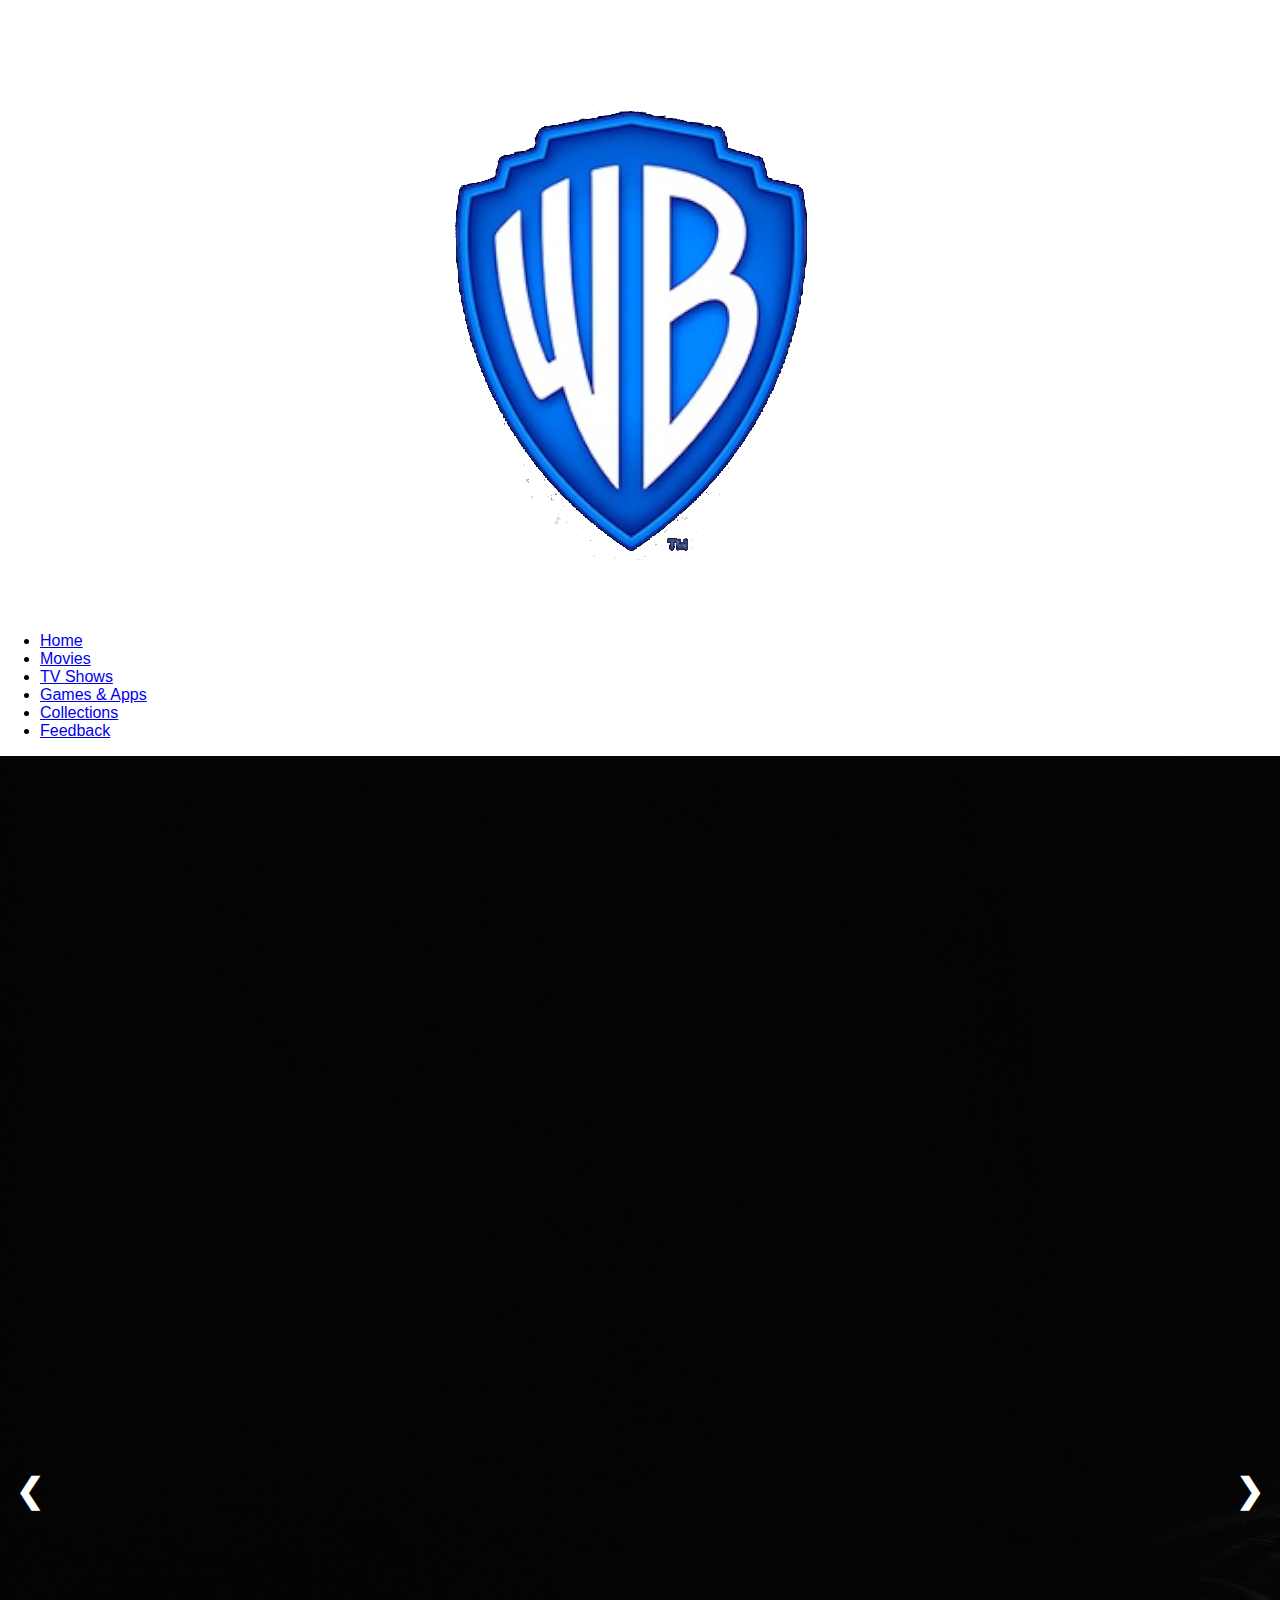
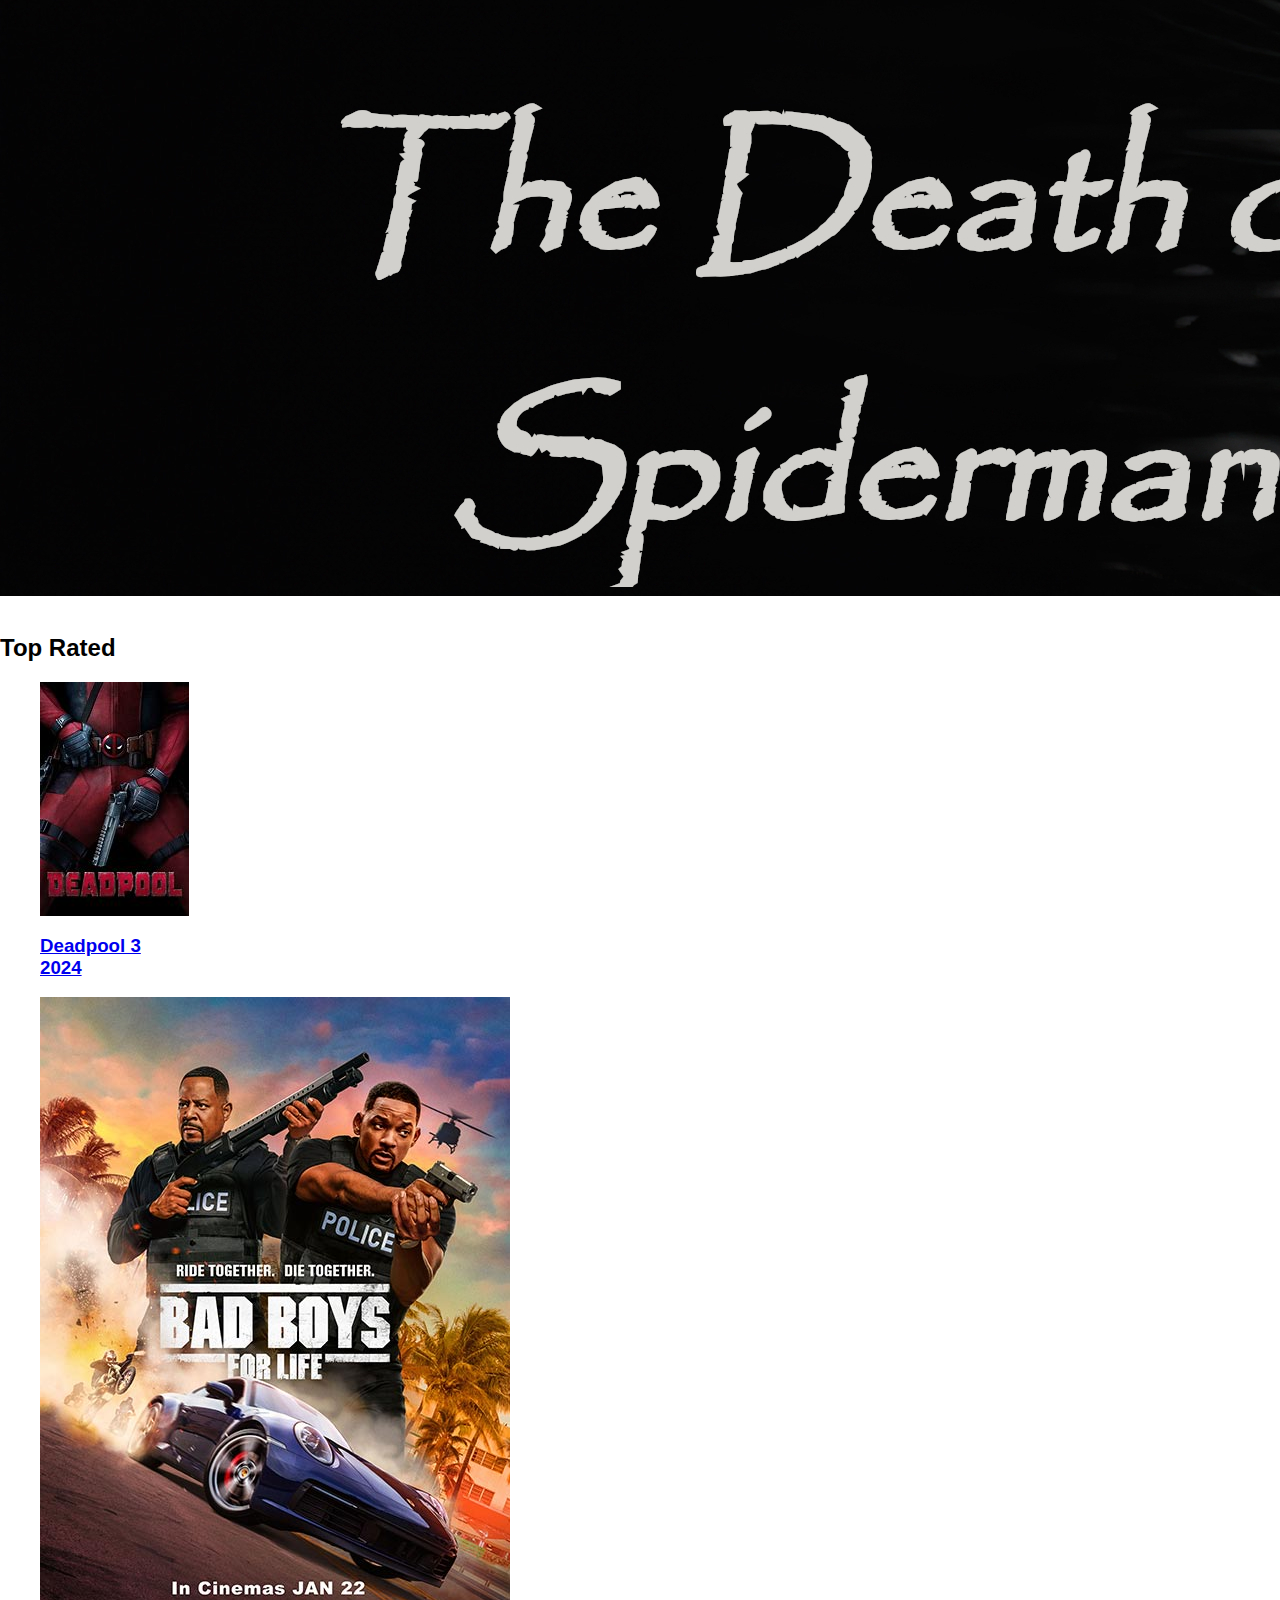
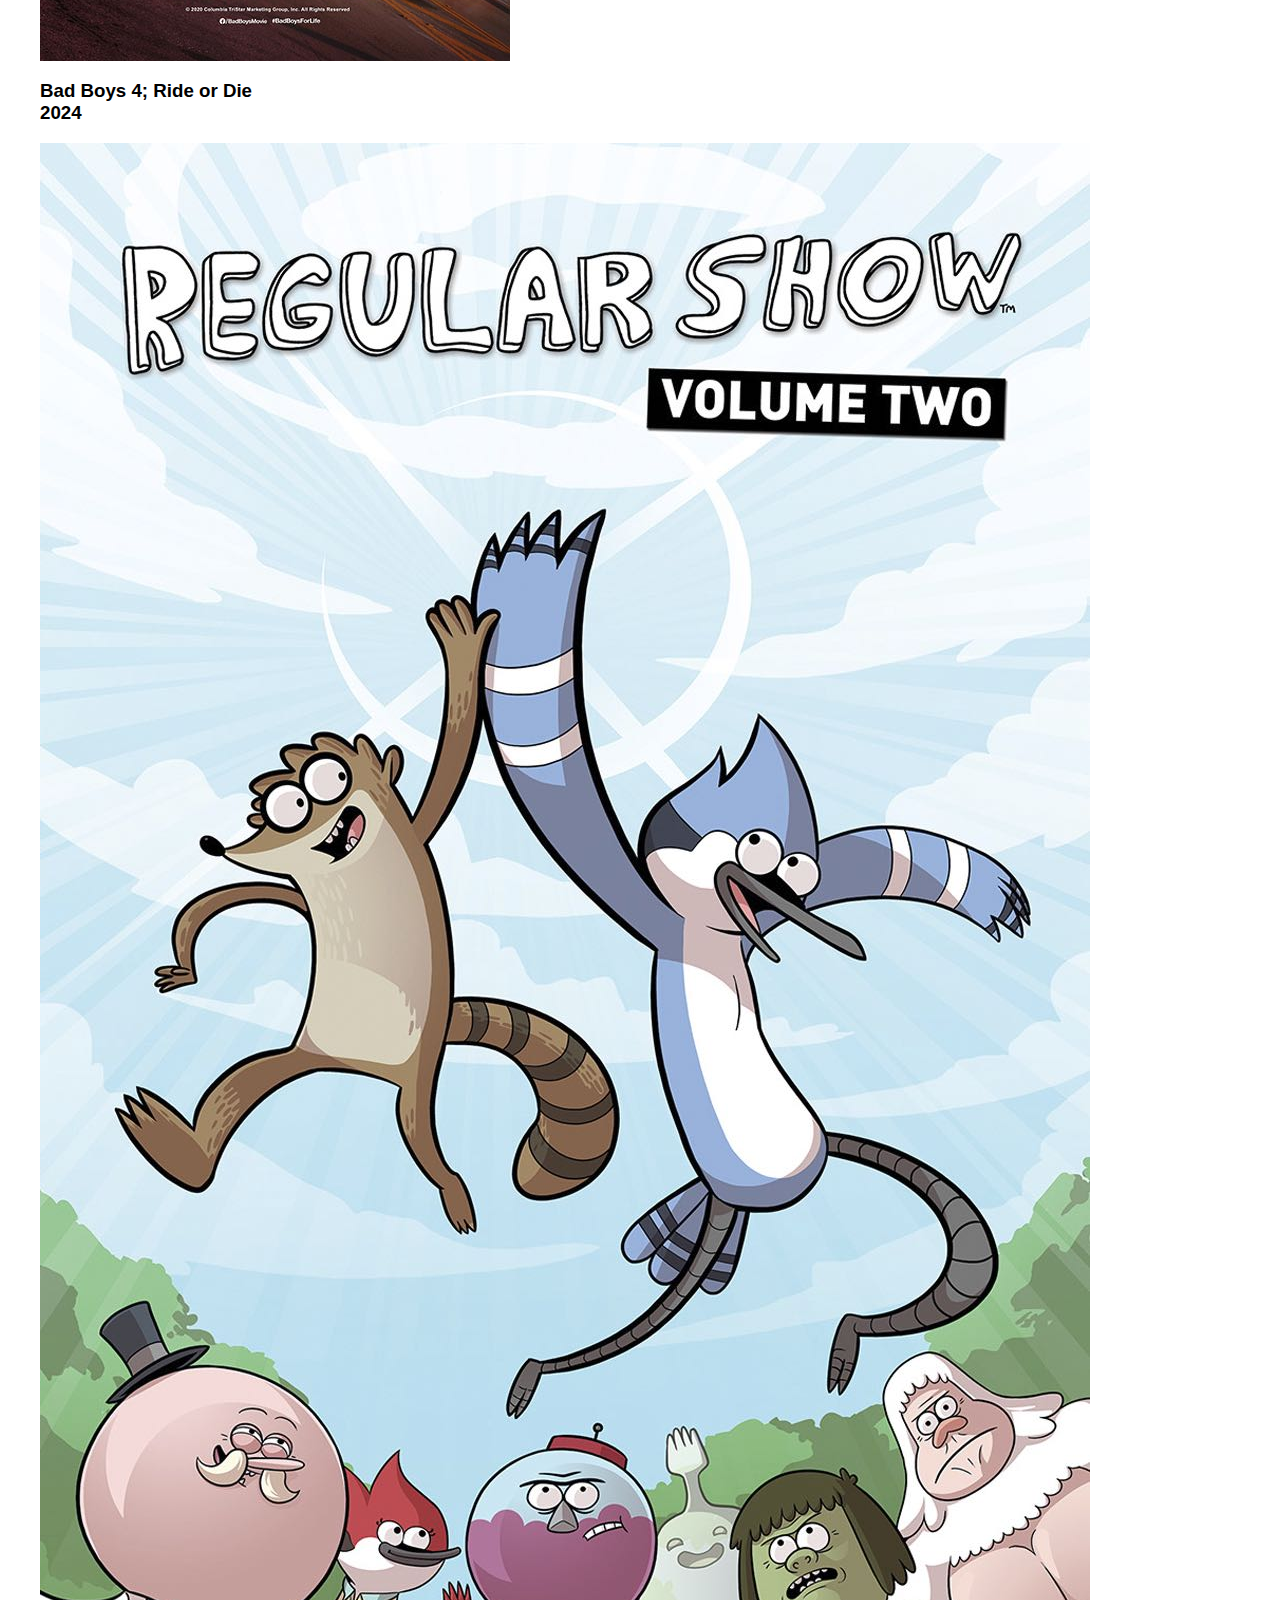
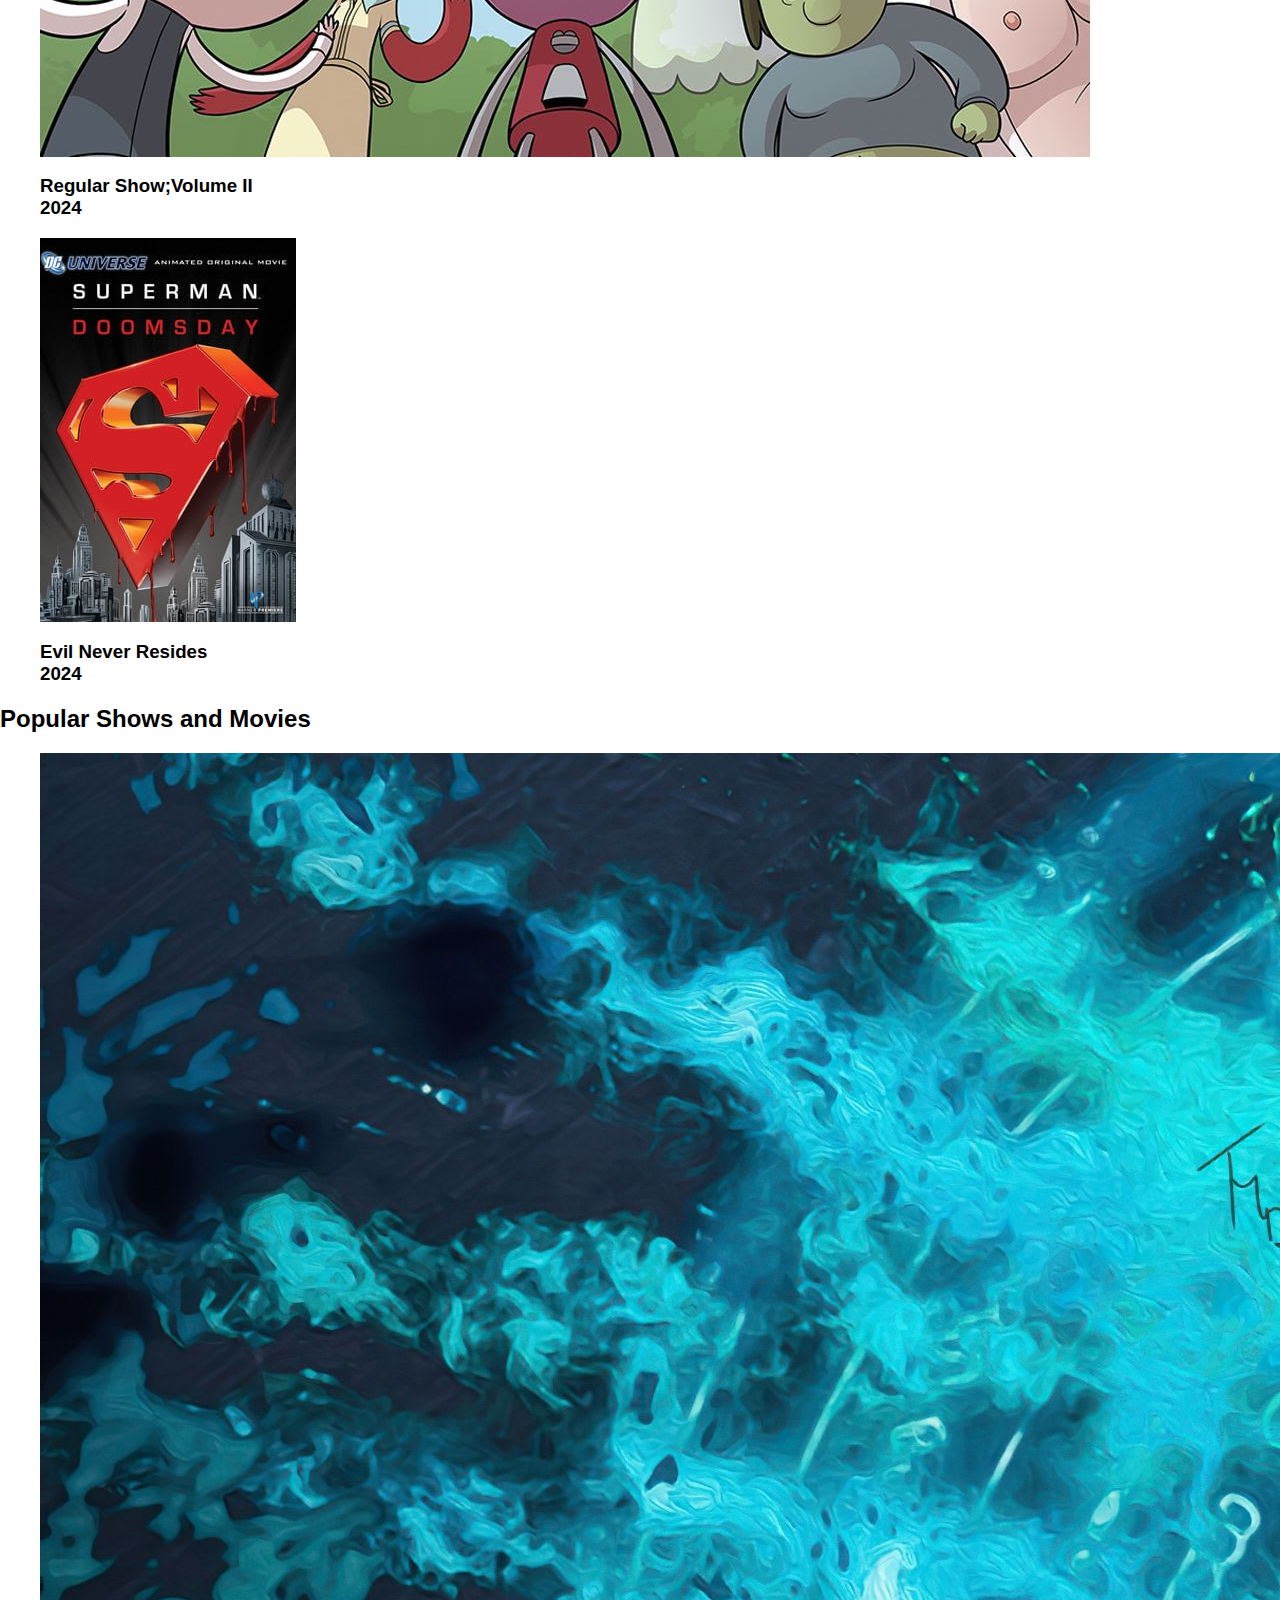
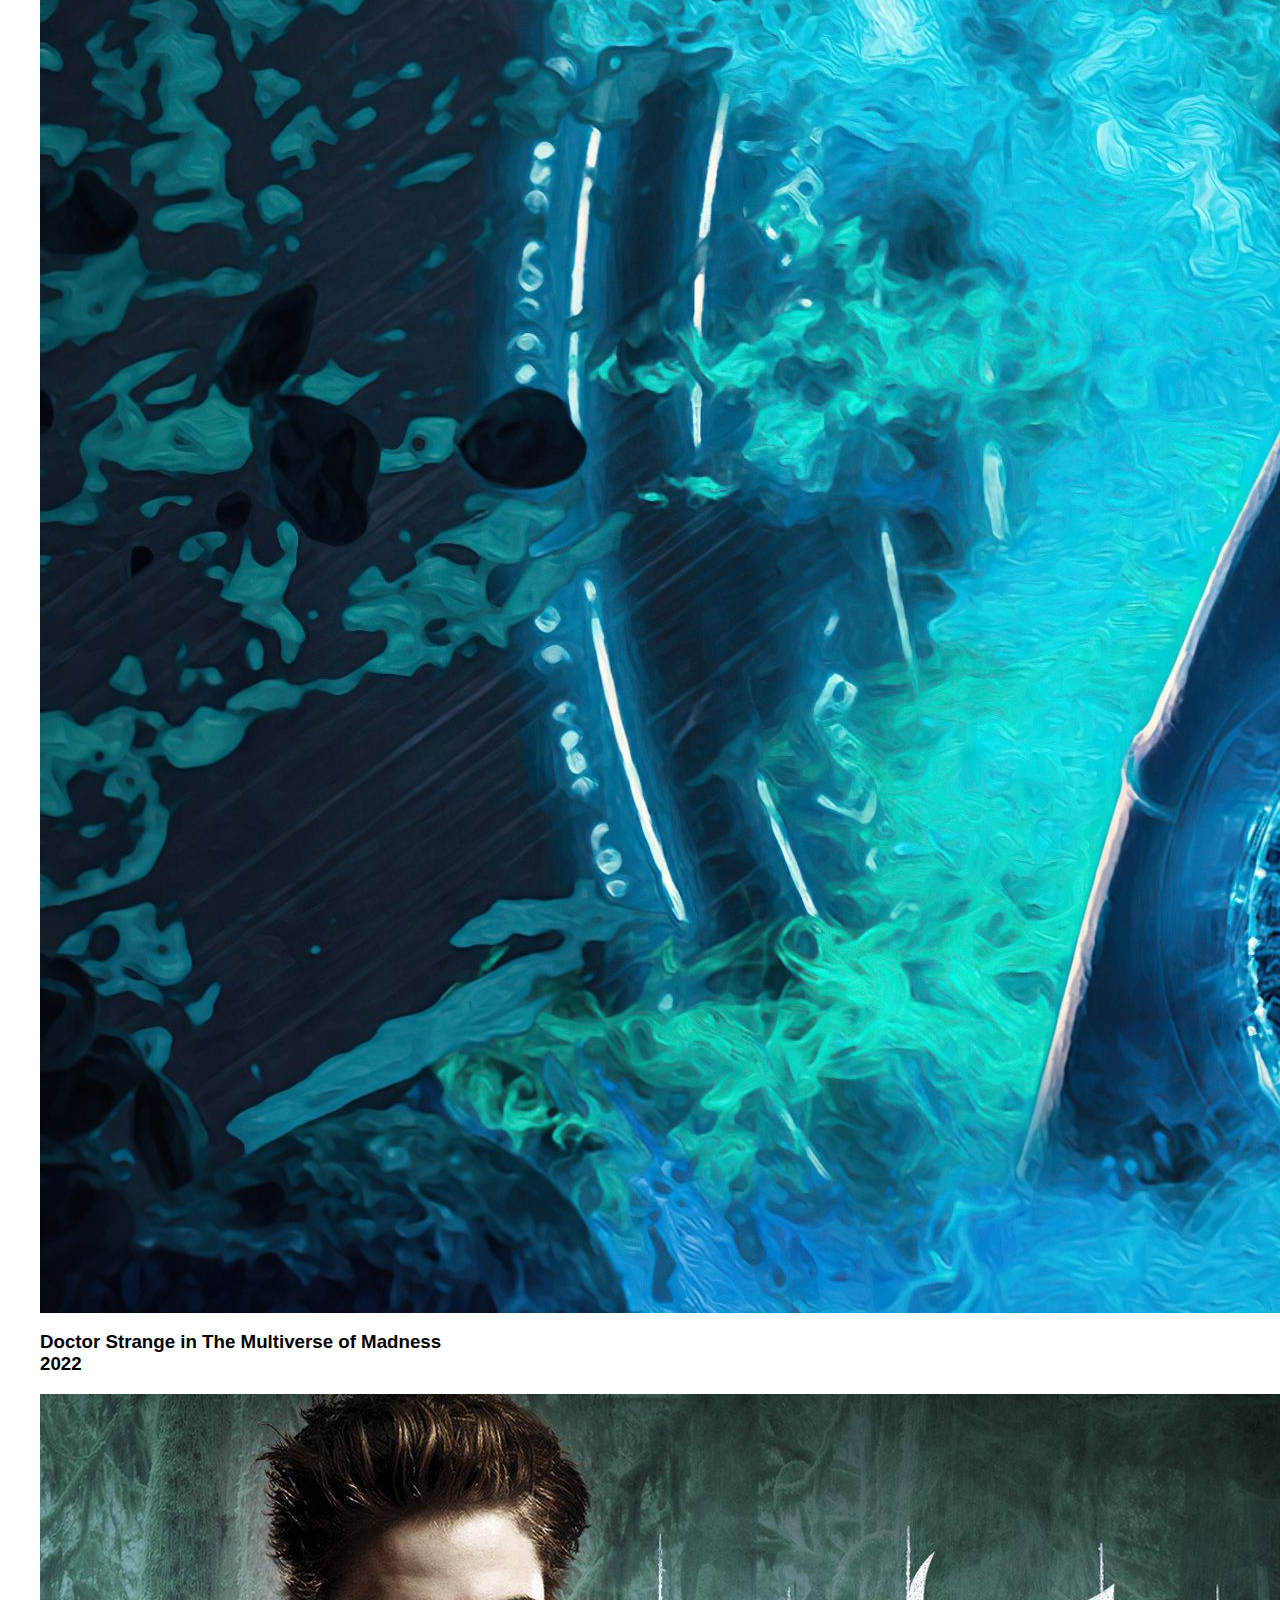
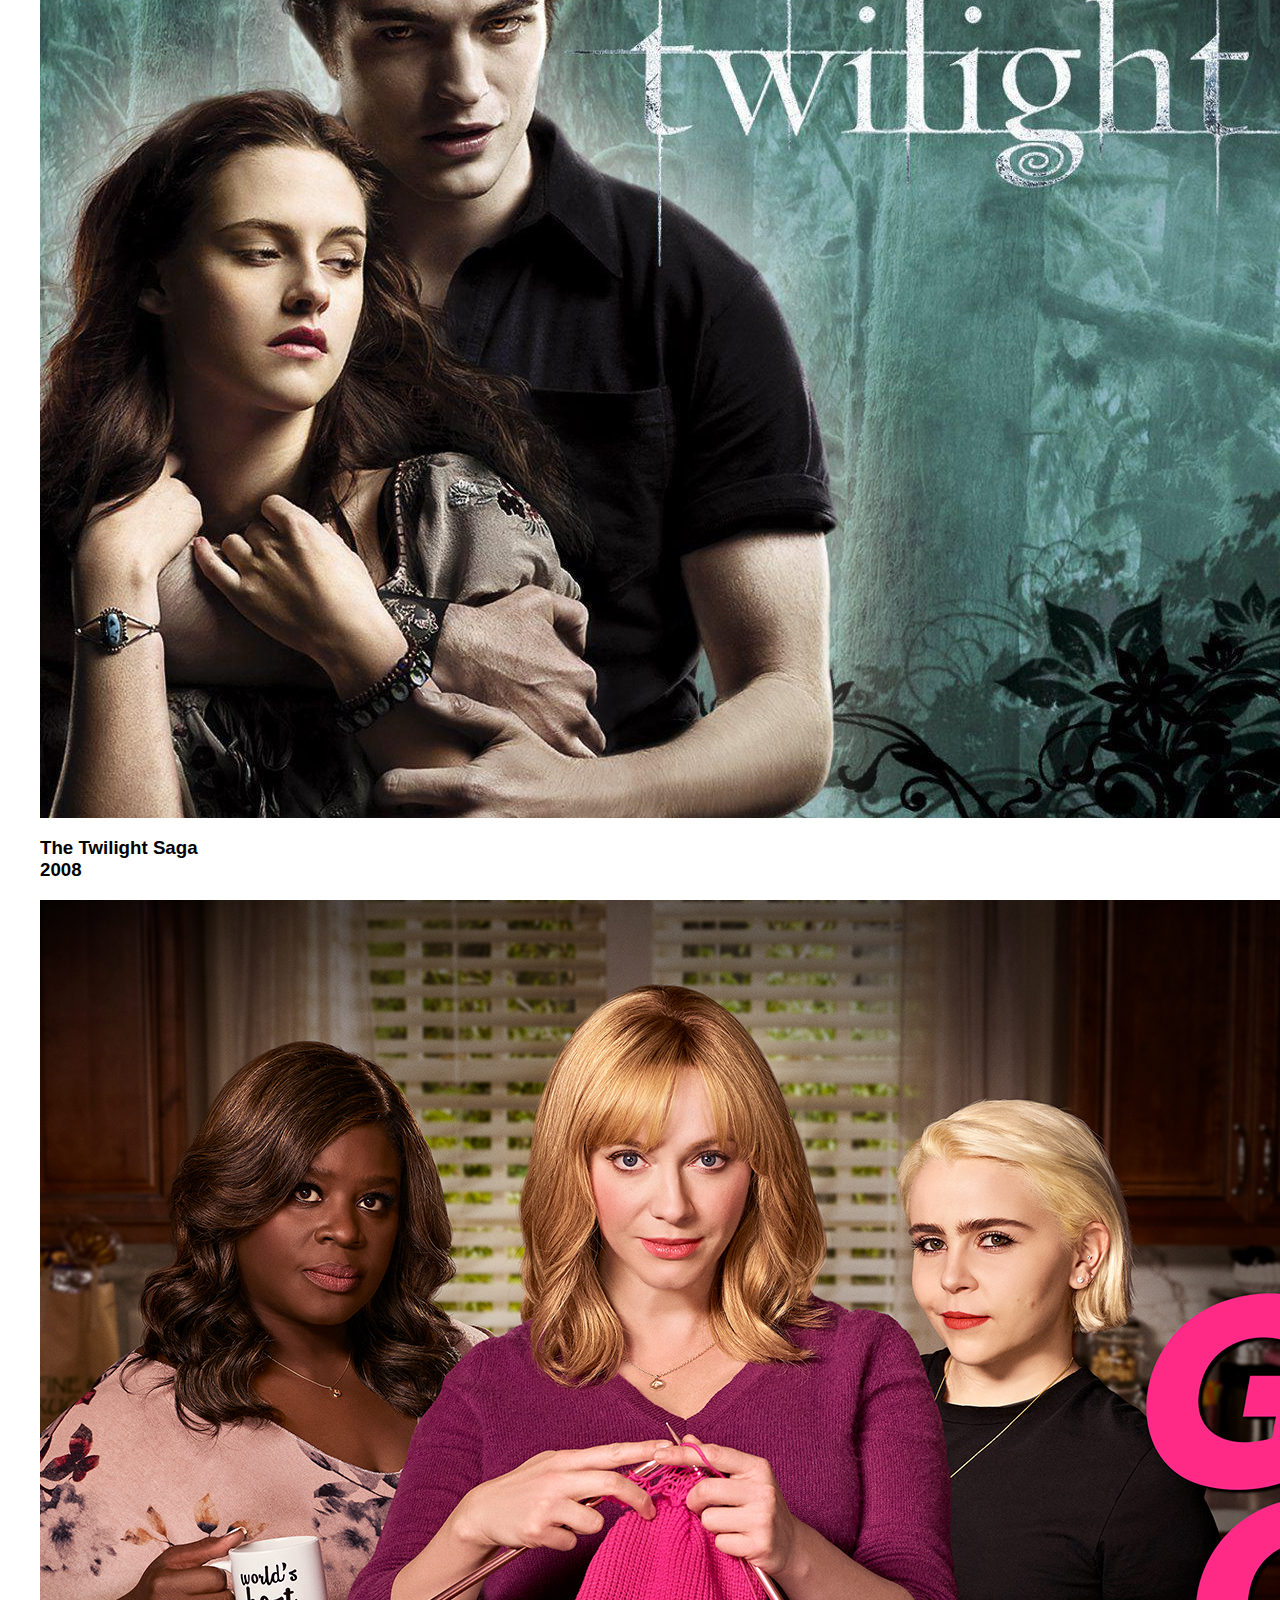
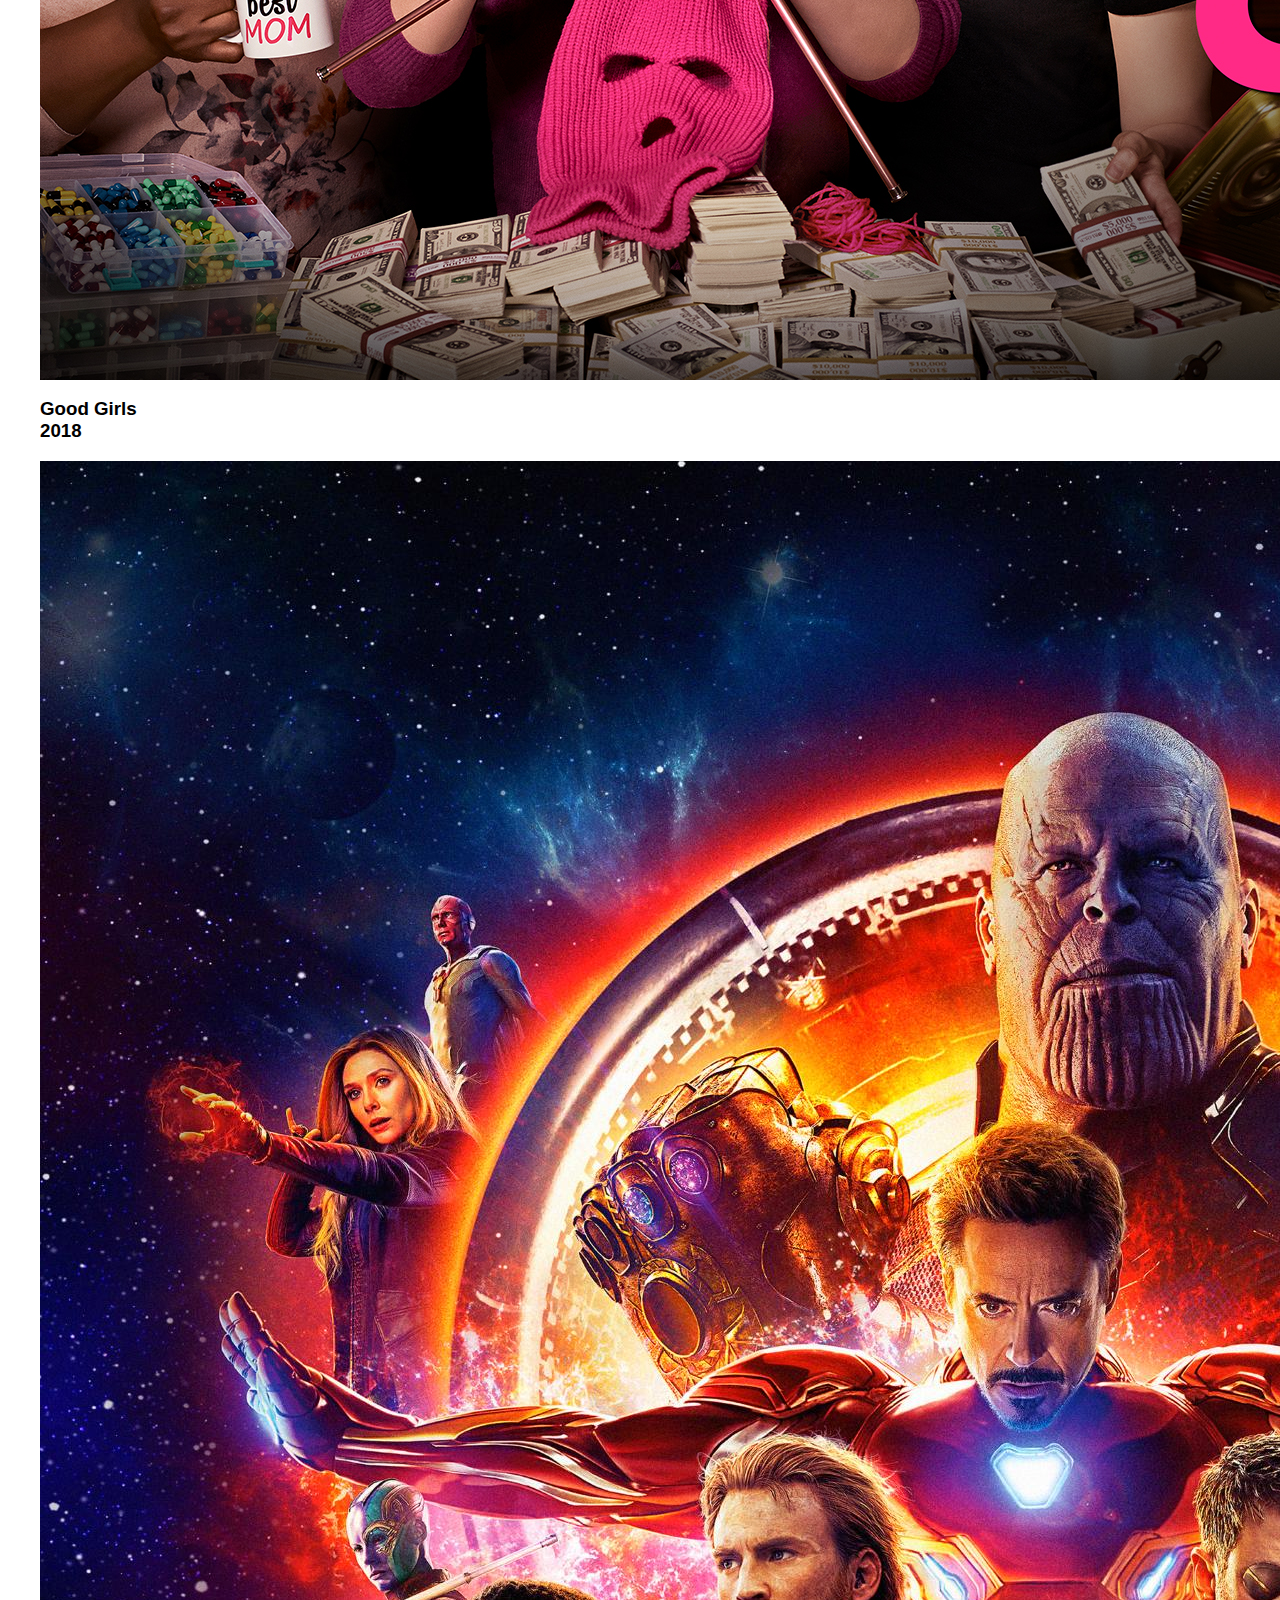
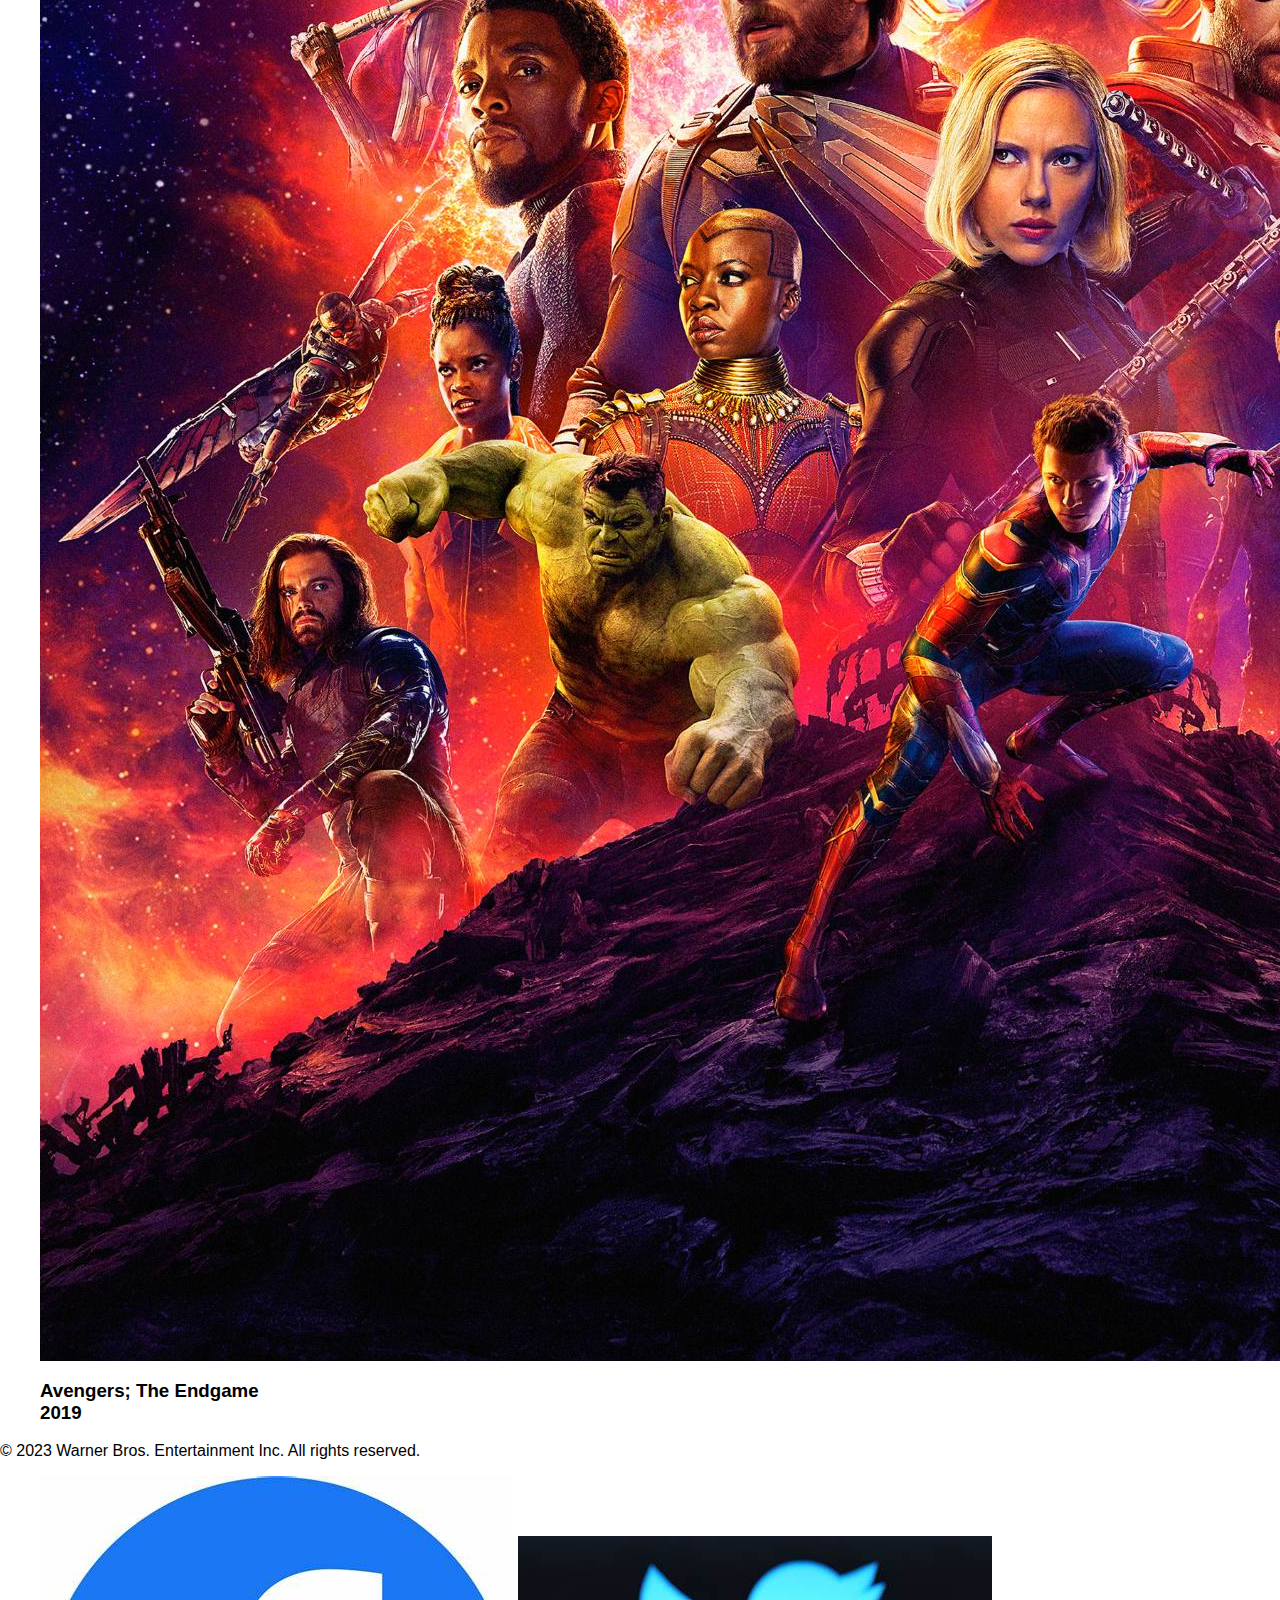
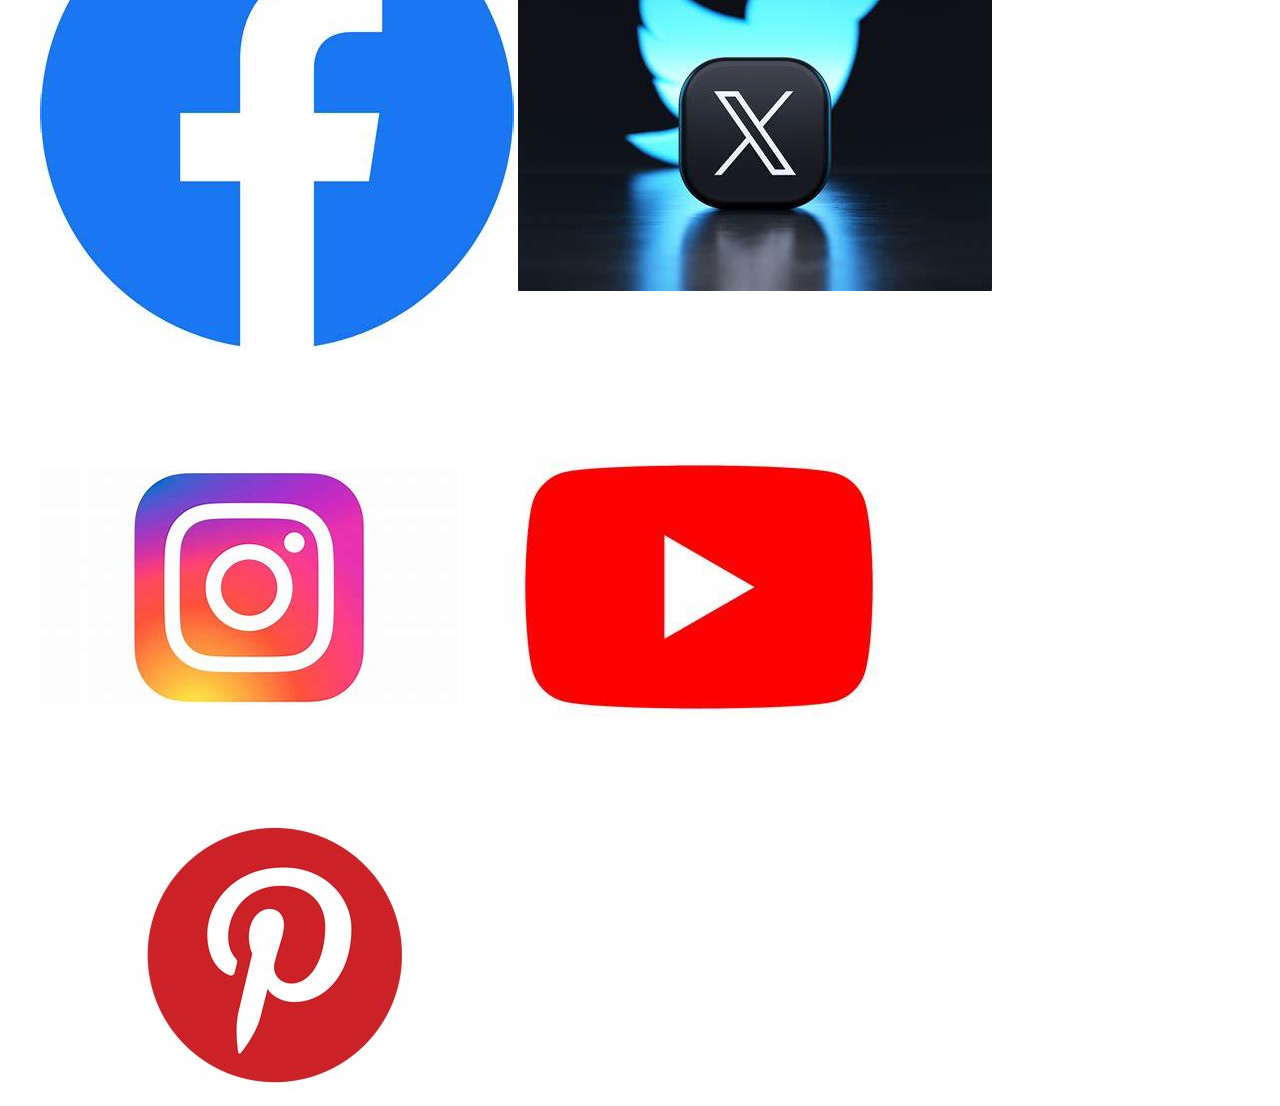
==== index.html @ 9e9aa387 "index.html" ====
<!DOCTYPE html>
<html>
<head>
  <title>Warner Bros Website</title>
  <link rel="stylesheet" href="Style.css">
</head>
<body>
  <header>
    <figure>
      <img src="WMD/log.png">
    </figure>

    <div class="bx bx-menu" id="menu"></div>

    <nav>
      <ul>
        <li><a href="index.html">Home</a></li>
        <li><a href="movies.html">Movies</a></li>
        <li><a href="tv shows.html">TV Shows</a></li>
        <li><a href="Games&Apps.html">Games & Apps</a></li>
        <li><a href="collections.html">Collections</a></li>
        <li><a href="feedback.html">Feedback</a></li>
      </ul>
    </nav>
  </header>
	
<style>
* {box-sizing: border-box}
body {font-family: Verdana, sans-serif; margin:0}
.mySlides {display: none}
img {vertical-align: middle;}

/* Slideshow container */
.slideshow-container {
  position: relative;
  margin: auto;
	display:flex;
}

/* Next & previous buttons */
.prev, .next {
  cursor: pointer;
  position: absolute;
  top: 50%;
  width: auto;
  padding: 16px;
  margin-top: -22px;
  color: white;
  font-weight: bold;
  font-size: 34px;
  transition: 0.6s ease;
  
  user-select: none;
}
	/* On smaller screens, decrease text size */
@media only screen and (max-width: 300px) {
  .prev, .next,.text {font-size: 11px}
}

/* Position the "next button" to the right */
.next {
  right: 0;
  border-radius: 3px 0 0 3px;
}

/* On hover, add a black background color with a little bit see-through */
.prev:hover, .next:hover {
  background-color: rgba(0,0,0,0.8);
}

/* Caption text */
.text {
  color: #f2f2f2;
  font-size: 15px;
  padding: 8px 12px;
  position: absolute;
  bottom: 8px;
  width: 100%;
  text-align: center;

}
/* Fading animation */
  animation-name: crossfade;
  animation-duration: 2 sec;
}

@keyframes fade {
  from {opacity: .4} 
  to {opacity: 1}
}
</style>
</head>
<body>

<div class="slideshow-container">
	<div class="mySlides fade">
  <img src="peter1.jpg">
  <div class="text"></div>
</div>

<div class="mySlides fade">
  <img src="WMD/super.jpg">
  <div class="text"></div>
</div>

<div class="mySlides fade">
  <img src="ironm.jpg">
  <div class="text"></div>
</div>

<a class="prev" onclick="plusSlides(-1)">❮</a>
<a class="next" onclick="plusSlides(1)">❯</a>

</div>
<br>

<div style="text-align:center;">
  <span class="dot" onclick="currentSlide(1)"></span> 
  <span class="dot" onclick="currentSlide(2)"></span> 
  <span class="dot" onclick="currentSlide(3)"></span> 
</div>

<script>
let slideIndex = 1;
showSlides(slideIndex);

function plusSlides(n) {
  showSlides(slideIndex += n);
}

function currentSlide(n) {
  showSlides(slideIndex = n);
}

function showSlides(n) {
  let i;
  let slides = document.getElementsByClassName("mySlides");
  let dots = document.getElementsByClassName("dot");
  if (n > slides.length) {slideIndex = 1}    
  if (n < 1) {slideIndex = slides.length}
  for (i = 0; i < slides.length; i++) {
    slides[i].style.display = "none";  
  }
  for (i = 0; i < dots.length; i++) {
    dots[i].className = dots[i].className.replace(" active", "");
  }
  slides[slideIndex-1].style.display = "block";  
  dots[slideIndex-1].className += " active";
}
</script>	
  

	


  <section>
    <h2>Top Rated</h2>
  </section>

  <section class="movies">
    <a href="movie1.html">
      <article>
        <figure>
          <img src="pool.jpg">
          <h3>Deadpool 3<br>2024</h3>
        </figure>
      </article>
    </a>
	  
    <article>
      <figure>
        <img src="WMD/bad.jpg">
        <figcaption>
          <h3>Bad Boys 4; Ride or Die<br>2024</h3>
        </figcaption>
      </figure>
    </article>
	  
    <article>
      <figure>
        <img src="WMD/reg.jpg">
        <h3>Regular Show;Volume II <br>2024</h3>
      </figure>
    </article>
	  
    <article>
      <figure>
        <img src="super.jpg">
        <h3>Evil Never Resides<br>2024</h3>
      </figure>
    </article>
  </section>

  <section>
    <section>
      <h2>Popular Shows and Movies</h2>
    </section>

    <section class="movies">
      <article>
        <figure>
          <img src="WMD/doc.jpg">
          <h3>Doctor Strange in The Multiverse of Madness<br>2022</h3>
        </figure>
      </article>
	    
      <article>
        <figure>
          <img src="WMD/twi.jpg">
          <h3>The Twilight Saga<br>2008</h3>
        </figure>
      </article>
	    
      <article>
        <figure>
          <img src="WMD/good.jpg">
          <h3>Good Girls<br>2018</h3>
        </figure>
      </article>
      <article>
        <figure>
          <img src="WMD/avenge.jpg">
          <h3>Avengers; The Endgame<br>2019</h3>
        </figure>
      </article>
    </section>
  </section>

  <footer>
    <p>&copy; 2023 Warner Bros. Entertainment Inc. All rights reserved.</p>
    <figure>
 <a href="https://web.facebook.com/warnerbrosent/?_rdc=1&_rdr"><img src="OIP.jpg" alt="Facebook"></a>
    
	<a href="https://twitter.com/Warnerbros/"><img src="twit.jpg"alt="Twitter"></a>
    <a href="https://www.instagram.com/warnerbrosentertainment/"><img src="ig.jpg" alt="Instagram"></a>
	 <a href="https://www.youtube.com/user/WarnerBrosPictures"><img src="yout.jpg" alt="Youtube"></a>
    <a href="https://www.pinterest.com/warnerbrosent/"><img src="pin.jpg" alt="Pinterest"></a>
    </figure>
  </footer>

</body>
</html>
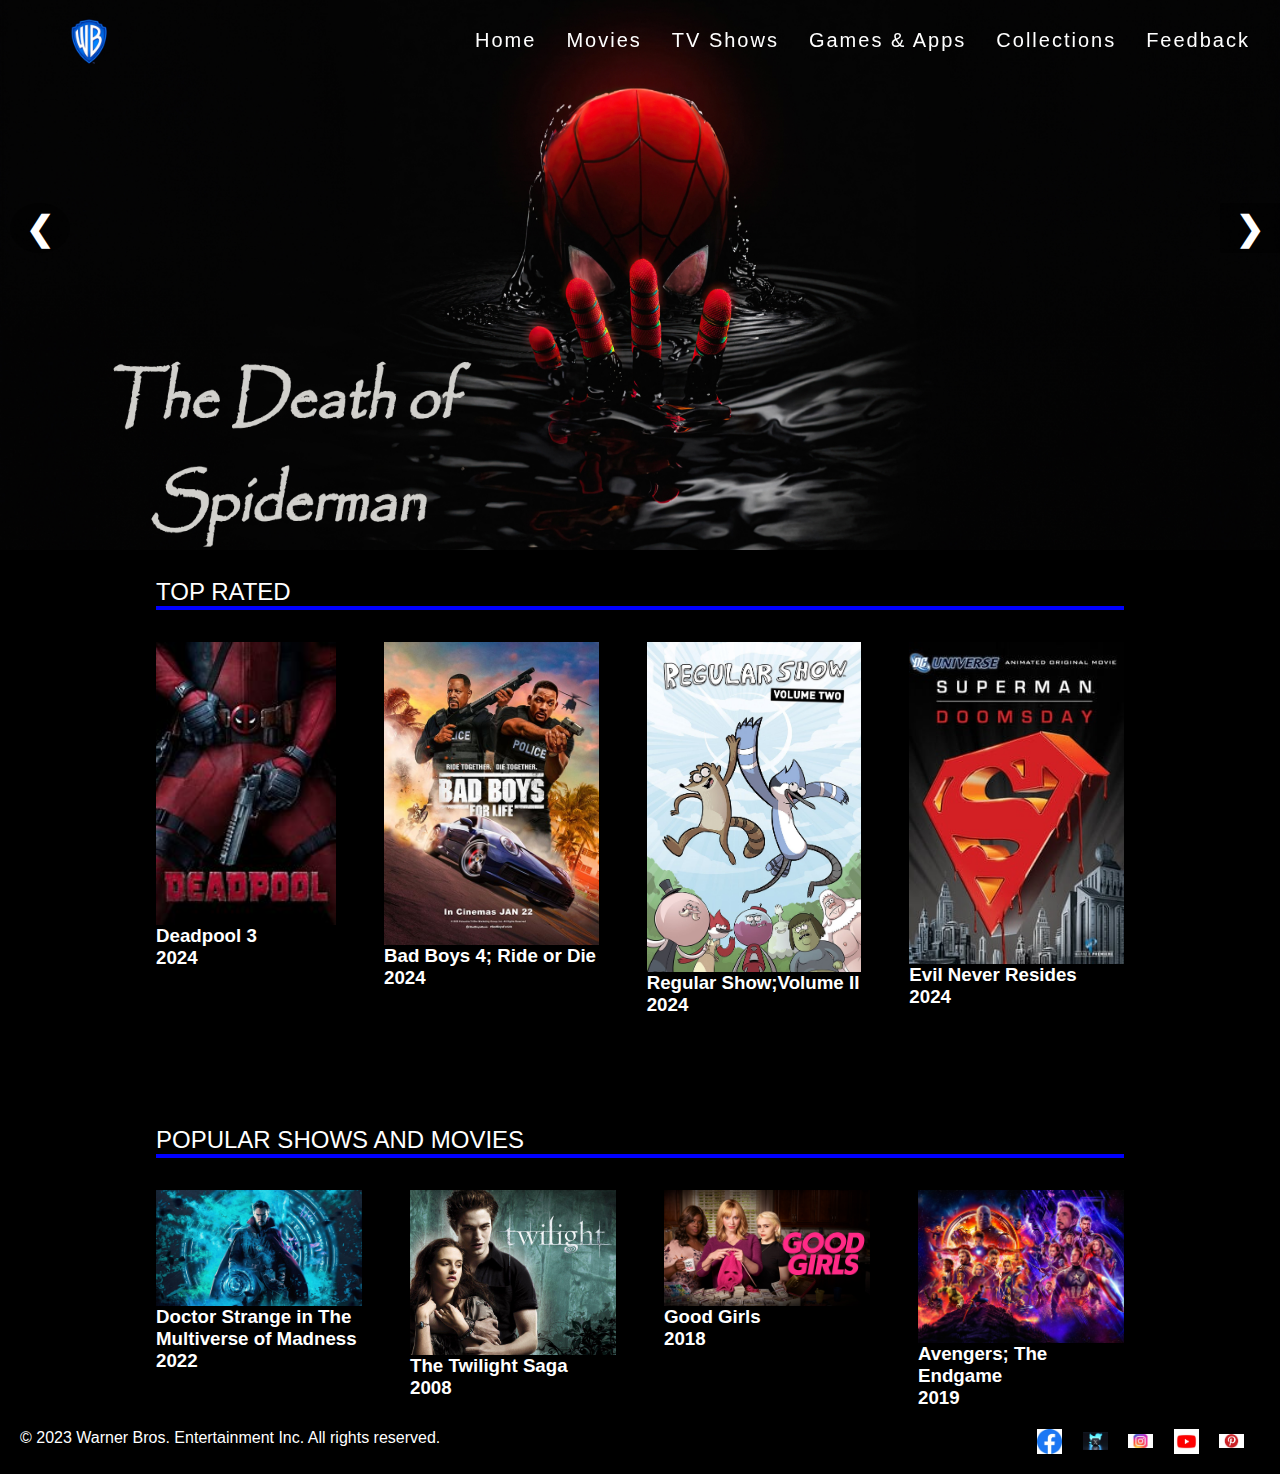
==== commit af85872b: "index.html" ====
--- a/index.html
+++ b/index.html
@@ -2,7 +2,7 @@
 <html>
 <head>
   <title>Warner Bros Website</title>
-  <link rel="stylesheet" href="Style.css">
+  <link rel="stylesheet" href="style.css">
 </head>
 <body>
   <header>
--- a/style.css
+++ b/style.css
@@ -0,0 +1,321 @@
+* {
+      margin: 0;
+      padding: 0;
+      box-sizing: border-box;
+      text-decoration: none;
+      list-style: none;
+    }
+
+    body {
+      background-color: black;
+    }
+
+    header {
+      position: fixed;
+      height: 60px;
+      width: 100%;
+      top: 0;
+      left: 0;
+      z-index: 1000;
+      display: flex;
+      align-items: center;
+      justify-content: space-between;
+      padding: 40px 30px;
+      transition: 0.5s;
+    }
+
+    header.shadow {
+      background: black;
+      
+    }
+
+    figure img {
+      height: 60px;
+      width: 100%;
+      margin-right: auto;
+    }
+
+    .bx {
+      color: white;
+    }
+
+    nav {
+      display: flex;
+      column-gap: 5rem;
+    }
+
+    nav ul {
+      display: flex;
+      gap: 30px;
+    }
+
+    nav li {
+      position: relative;
+    }
+
+    nav a {
+      font-size: 20px;
+      letter-spacing: 2px;
+      width: 0%;
+      height: 2px;
+      border-bottom: -4px solid transparent;
+      left: 0;
+      transition: 0.4s all linear;
+      color: white;
+    }
+
+    nav a:hover {
+      border-bottom: 3px solid blue;
+    }
+collections figure img {
+	width:200;
+	height:200;
+}
+
+    #menu {
+      font-size: 24px;
+      cursor: pointer;
+      z-index: 1000001;
+      display: none;
+    }
+
+    .mySlides {
+      width: 100%;
+      min-height: 450px;
+      position: relative;
+      display: flex;
+      margin: auto;
+      align-items: center;
+    }
+
+    .mySlides img {
+      position: absolute;
+      width: 100%;
+      height: 550px;
+      z-index: -1;
+    }
+
+    h1 {
+      position: absolute;
+      padding: 380px 10px;
+      text-transform: uppercase;
+      color: white;
+      font-size: 24px;
+      font-size: 2.5rem;
+    }
+
+    .prev,
+    .next {
+      cursor: pointer;
+      position: absolute;
+      top: 50%;
+      width: 50px;
+      height: 50px;
+      margin-top: -25px;
+      color: #fff;
+      font-weight: bold;
+      font-size: 22px;
+      transition: 0.6s ease;
+      border-radius: 50%;
+      background-color: rgba(0, 0, 0, 0.5);
+      display: flex;
+      justify-content: center;
+      align-items: center;
+    }
+
+    .next {
+      right: 10px;
+    }
+
+    .prev {
+      left: 10px;
+    }
+
+    @keyframes fade {
+      from {
+        opacity: 0.4;
+      }
+
+      to {
+        opacity: 1;
+      }
+    }
+
+    @-webkit-keyframes fade {
+      from {
+        opacity: 0.4;
+      }
+
+      to {
+        opacity: 1;
+      }
+    }
+
+    h2 {
+      max-width: 968px;
+      margin-left: auto;
+      margin-right: auto;
+      font-size: 24px;
+      font-weight: 500;
+      text-transform: uppercase;
+      border-bottom: 4px solid blue;
+      margin-top: 110px;
+      color: white;
+    }
+
+    .movies {
+      max-width: 968px;
+      margin-right: auto;
+      margin-left: auto;
+      display: grid;
+      grid-template-columns: repeat(auto-fit, minmax(180px, auto));
+      gap: 3rem;
+      margin-top: 2rem;
+    }
+
+    article {
+      width: 100%;
+      height: auto;
+      color: white;
+      cursor: pointer;
+    }
+
+    article img {
+      width: 100%;
+      height: 100%;
+      object-fit: cover;
+    }
+
+    article img:hover {
+      transform: translateY(-10px);
+      transition: 0.2s all linear;
+    }
+
+    footer {
+      background-color: black;
+      color: white;
+      padding: 20px;
+      display: flex;
+      justify-content: space-between;
+    }
+
+    footer img {
+      width: 25px;
+      height: auto;
+      margin-right: 1rem;
+	  
+    }
+
+    footer img:hover {
+      opacity: 6;
+      background: black;
+    }
+
+    .container {
+      max-width: 400px;
+      margin: 150px auto 0;
+      background-color: #fff;
+      padding: 20px;
+      border-radius: 5px;
+      
+    }
+
+    .container h2 {
+      text-align: center;
+      margin-bottom: 20px;
+      color: black;
+    }
+
+    .form-group {
+      margin-bottom: 20px;
+    }
+
+    .form-group label {
+      display: block;
+      font-weight: bold;
+      margin-bottom: 5px;
+    }
+
+    .form-group input[type="text"],
+    .form-group textarea {
+      width: 100%;
+      padding: 10px;
+      border: 1px solid #ccc;
+      border-radius: 4px;
+    }
+
+    .form-group textarea {
+      resize: vertical;
+      height: 100px;
+    }
+
+    .form-group button {
+      display: block;
+      width: 100%;
+      padding: 10px;
+      background-color: #4CAF50;
+      color: #fff;
+      border: none;
+      border-radius: 4px;
+      cursor: pointer;
+    }
+
+    .form-group button:hover {
+      background-color: #45a049;
+    }
+
+    /* Main styles */
+    main {
+      max-width: 800px;
+      margin: 110px auto;
+      background-color: #333;
+      padding: 50px;
+      border-radius: 5px;
+      color: white;
+      box-shadow: 0 2px 5px rgba(0, 0, 0, 0.1);
+    }
+
+    .movie-synopsis h6 {
+      font-size: 18px;
+    }
+
+    .movie-synopsis p {
+      font-size: 16px;
+    }
+
+    aside {
+      background-color: #333;
+      color: #fff;
+      padding: 20px;
+      border-radius: 5px;
+    }
+
+    .movie-info h5 {
+      font-size: 24px;
+      margin-bottom: 10px;
+    }
+
+    .movie-info p {
+      font-size: 16px;
+      margin-bottom: 5px;
+    }
+	.youtube-button {
+      display: inline-block;
+      padding: 10px 20px;
+      background-color: #ff0000;
+      color: #ffffff;
+      text-decoration: none;
+      font-weight: bold;
+      border-radius: 4px
+	}
+
+    @media (max-width: 775px) {
+      header {
+        padding: 12px 4%;
+      }
+
+      #menu {
+        display: initial;
+        color: white;
+      }
+    }
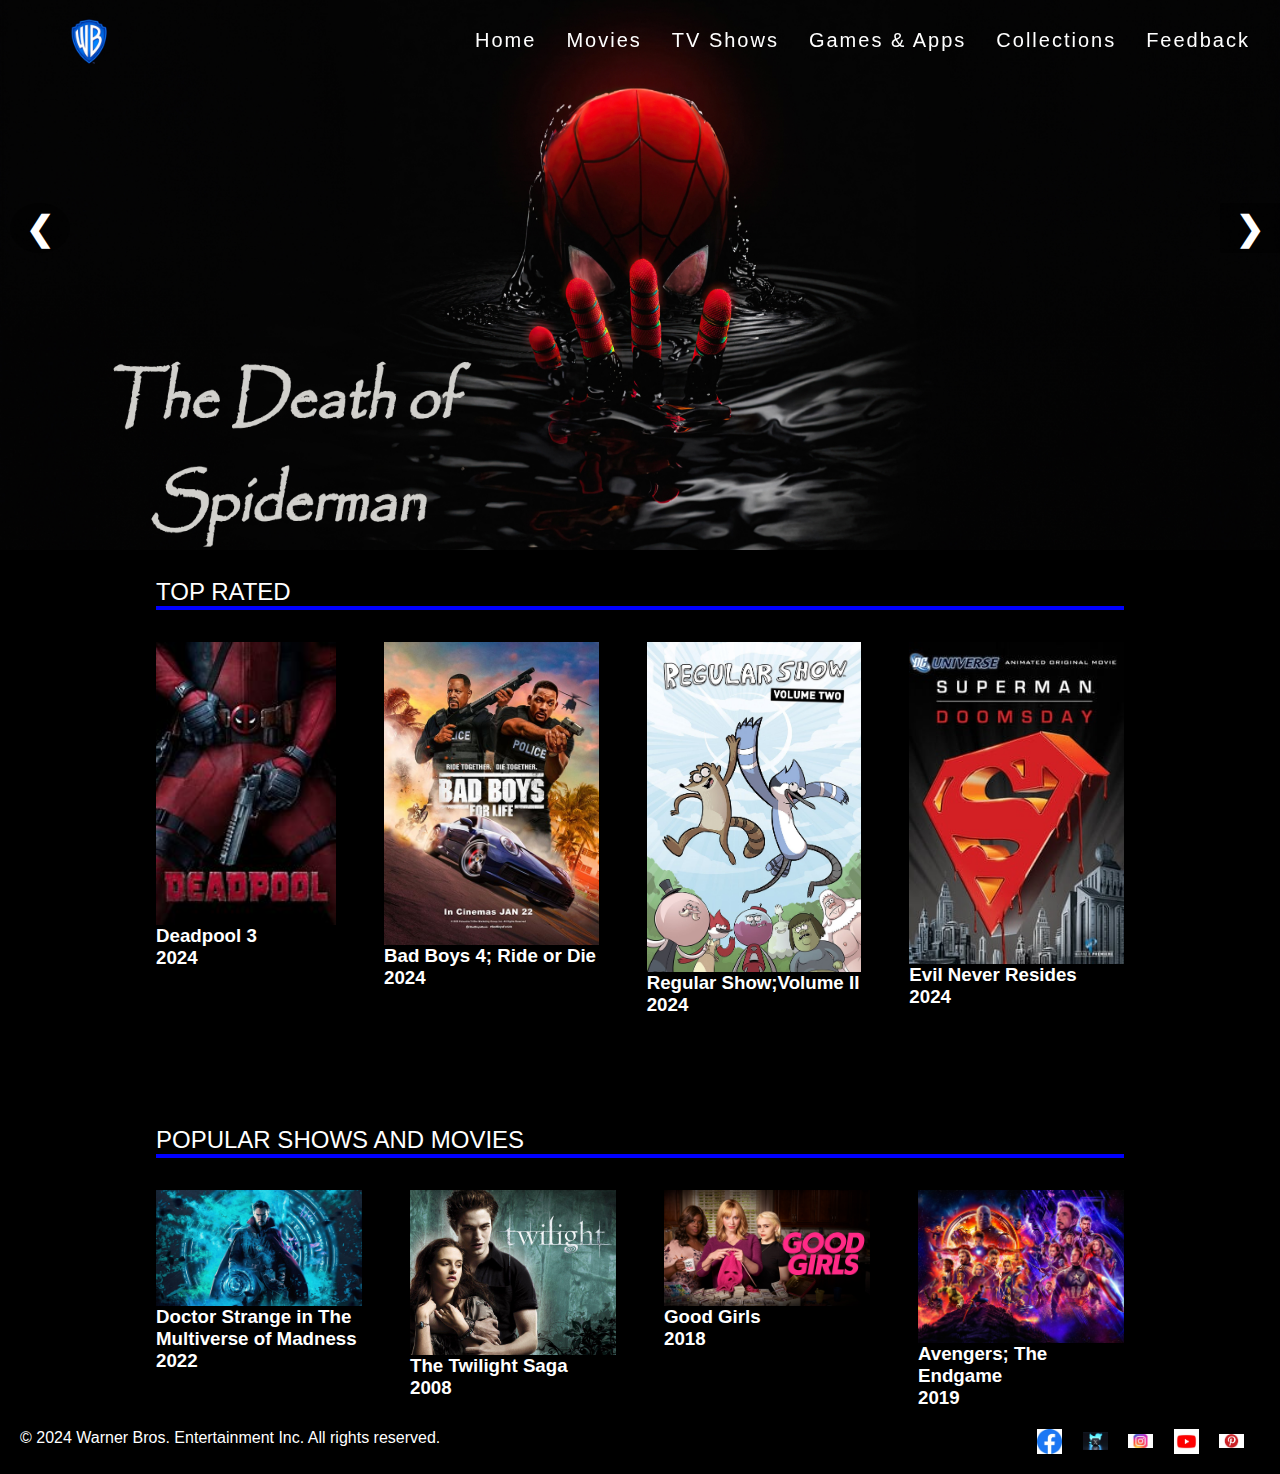
==== commit a140df6b: "index.html" ====
--- a/index.html
+++ b/index.html
@@ -227,7 +227,7 @@
   </section>
 
   <footer>
-    <p>&copy; 2023 Warner Bros. Entertainment Inc. All rights reserved.</p>
+    <p>&copy; 2024 Warner Bros. Entertainment Inc. All rights reserved.</p>
     <figure>
  <a href="https://web.facebook.com/warnerbrosent/?_rdc=1&_rdr"><img src="OIP.jpg" alt="Facebook"></a>
     
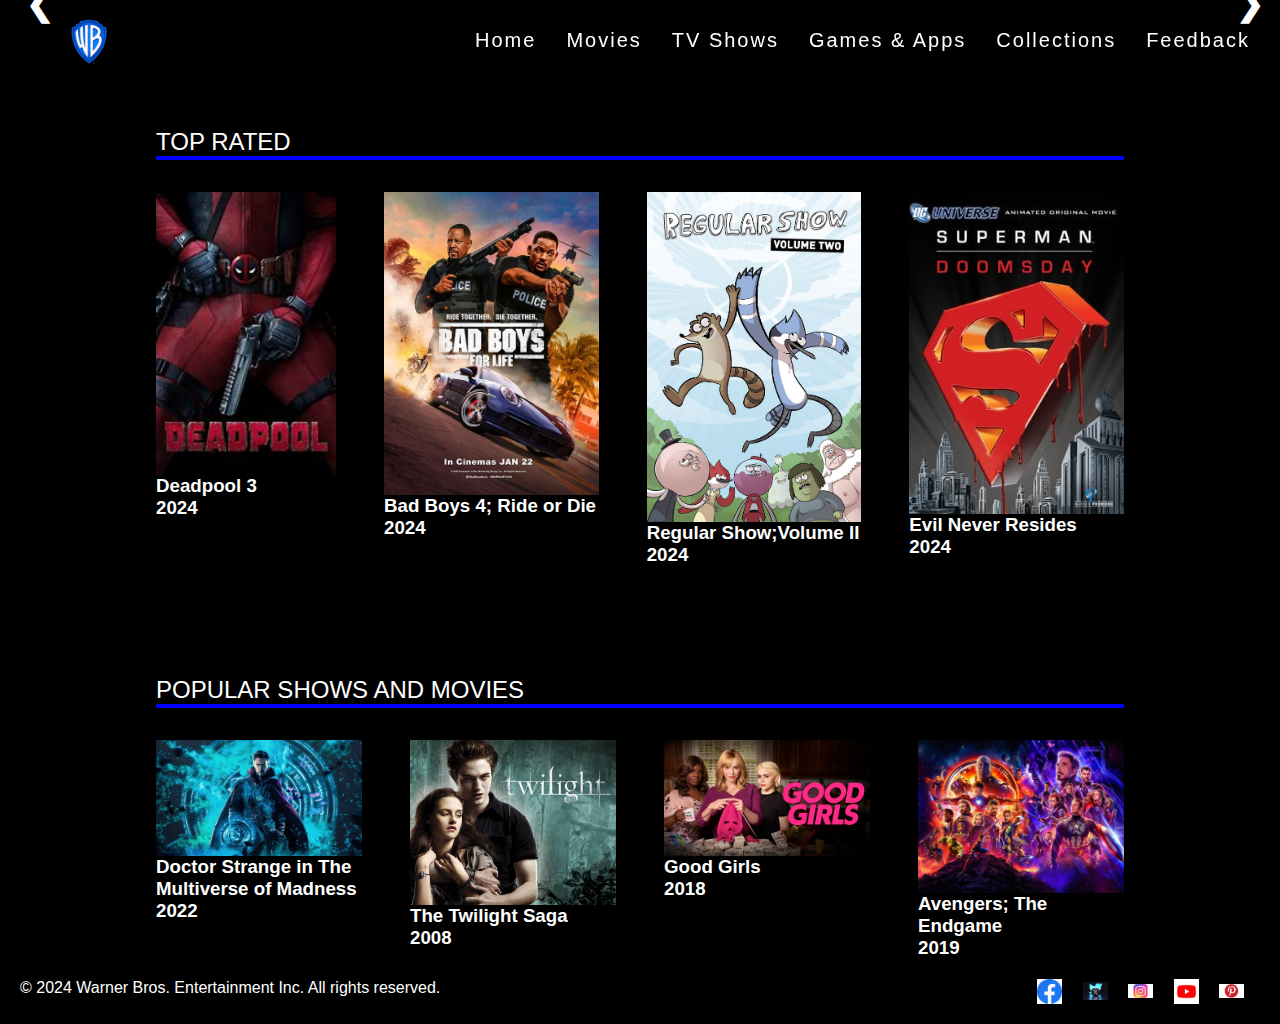
==== commit f8622d16: "index.html" ====
--- a/index.html
+++ b/index.html
@@ -99,7 +99,7 @@
 </div>
 
 <div class="mySlides fade">
-  <img src="WMD/super.jpg">
+  <img src="man.jpg">
   <div class="text"></div>
 </div>
 
@@ -119,38 +119,6 @@
   <span class="dot" onclick="currentSlide(2)"></span> 
   <span class="dot" onclick="currentSlide(3)"></span> 
 </div>
-
-<script>
-let slideIndex = 1;
-showSlides(slideIndex);
-
-function plusSlides(n) {
-  showSlides(slideIndex += n);
-}
-
-function currentSlide(n) {
-  showSlides(slideIndex = n);
-}
-
-function showSlides(n) {
-  let i;
-  let slides = document.getElementsByClassName("mySlides");
-  let dots = document.getElementsByClassName("dot");
-  if (n > slides.length) {slideIndex = 1}    
-  if (n < 1) {slideIndex = slides.length}
-  for (i = 0; i < slides.length; i++) {
-    slides[i].style.display = "none";  
-  }
-  for (i = 0; i < dots.length; i++) {
-    dots[i].className = dots[i].className.replace(" active", "");
-  }
-  slides[slideIndex-1].style.display = "block";  
-  dots[slideIndex-1].className += " active";
-}
-</script>	
-  
-
-	
 
 
   <section>
@@ -237,6 +205,6 @@
     <a href="https://www.pinterest.com/warnerbrosent/"><img src="pin.jpg" alt="Pinterest"></a>
     </figure>
   </footer>
-
+  <script src="main.js"></script>
 </body>
 </html>
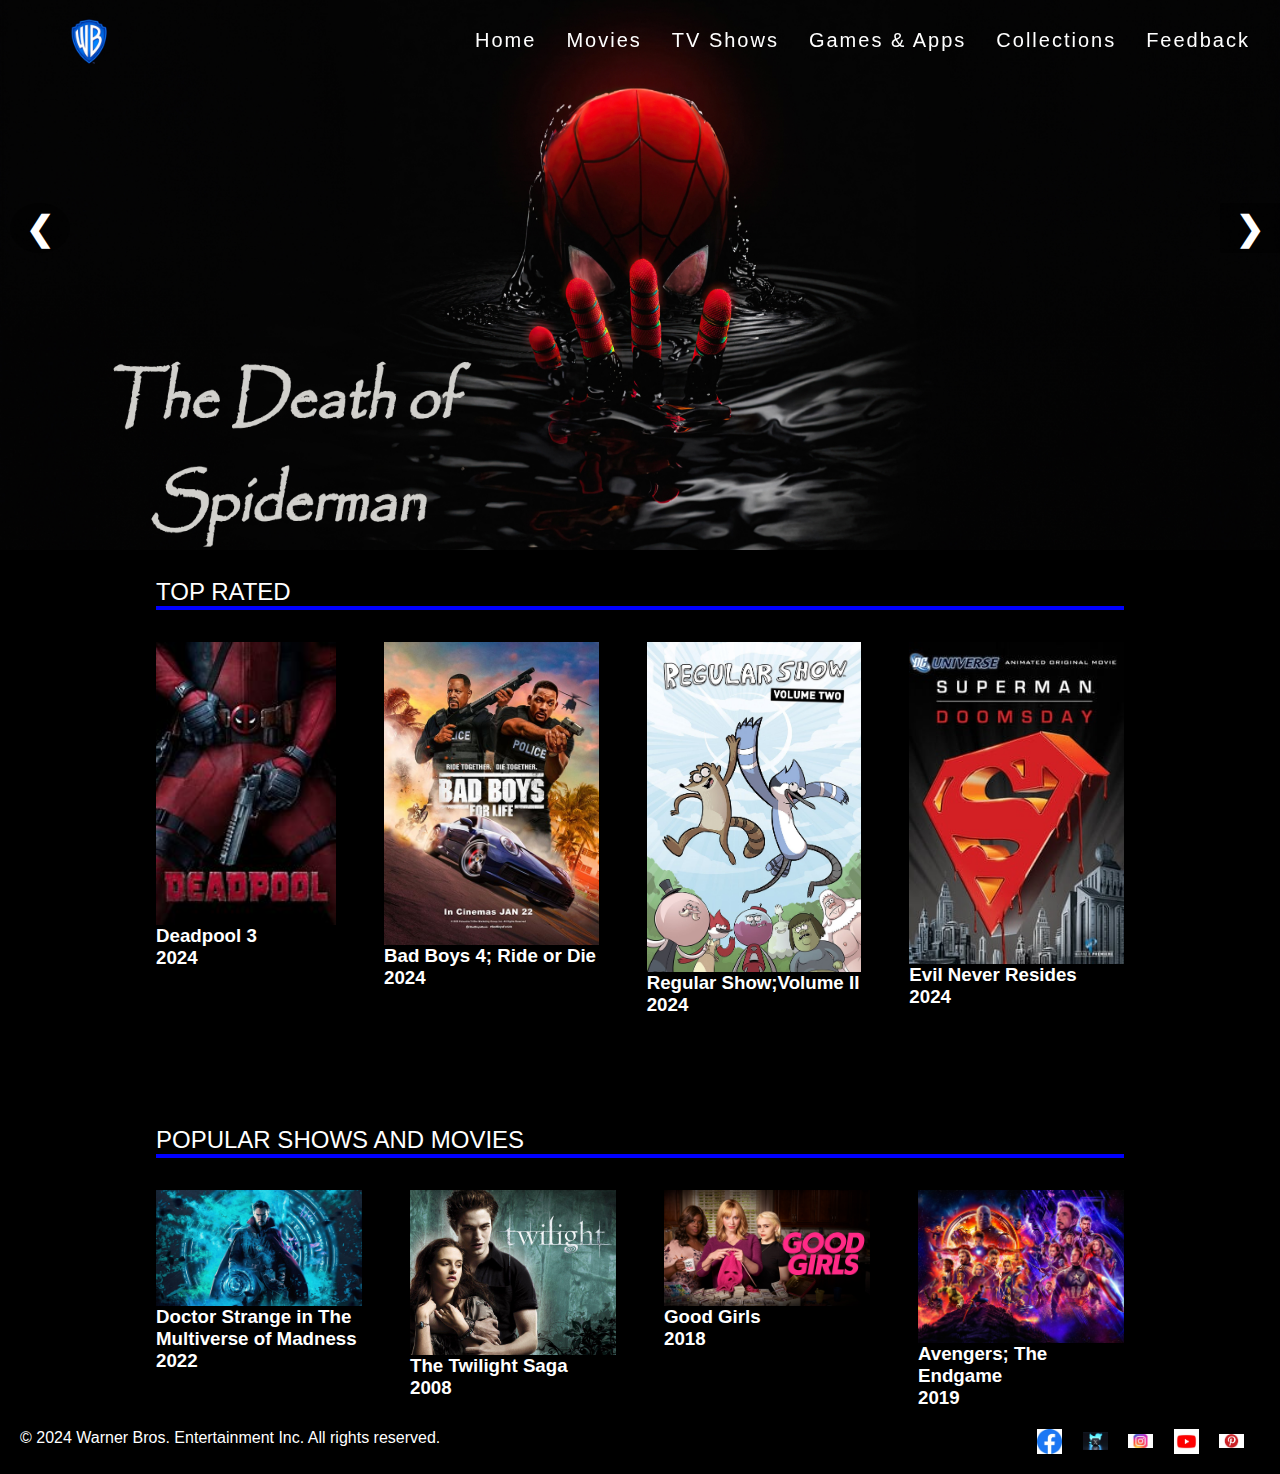
==== commit 2e6977e7: "index.html" ====
--- a/index.html
+++ b/index.html
@@ -119,6 +119,34 @@
   <span class="dot" onclick="currentSlide(2)"></span> 
   <span class="dot" onclick="currentSlide(3)"></span> 
 </div>
+	<script>
+let slideIndex = 1;
+showSlides(slideIndex);
+
+function plusSlides(n) {
+  showSlides(slideIndex += n);
+}
+
+function currentSlide(n) {
+  showSlides(slideIndex = n);
+}
+
+function showSlides(n) {
+  let i;
+  let slides = document.getElementsByClassName("mySlides");
+  let dots = document.getElementsByClassName("dot");
+  if (n > slides.length) {slideIndex = 1}    
+  if (n < 1) {slideIndex = slides.length}
+  for (i = 0; i < slides.length; i++) {
+    slides[i].style.display = "none";  
+  }
+  for (i = 0; i < dots.length; i++) {
+    dots[i].className = dots[i].className.replace(" active", "");
+  }
+  slides[slideIndex-1].style.display = "block";  
+  dots[slideIndex-1].className += " active";
+}
+</script>
 
 
   <section>
